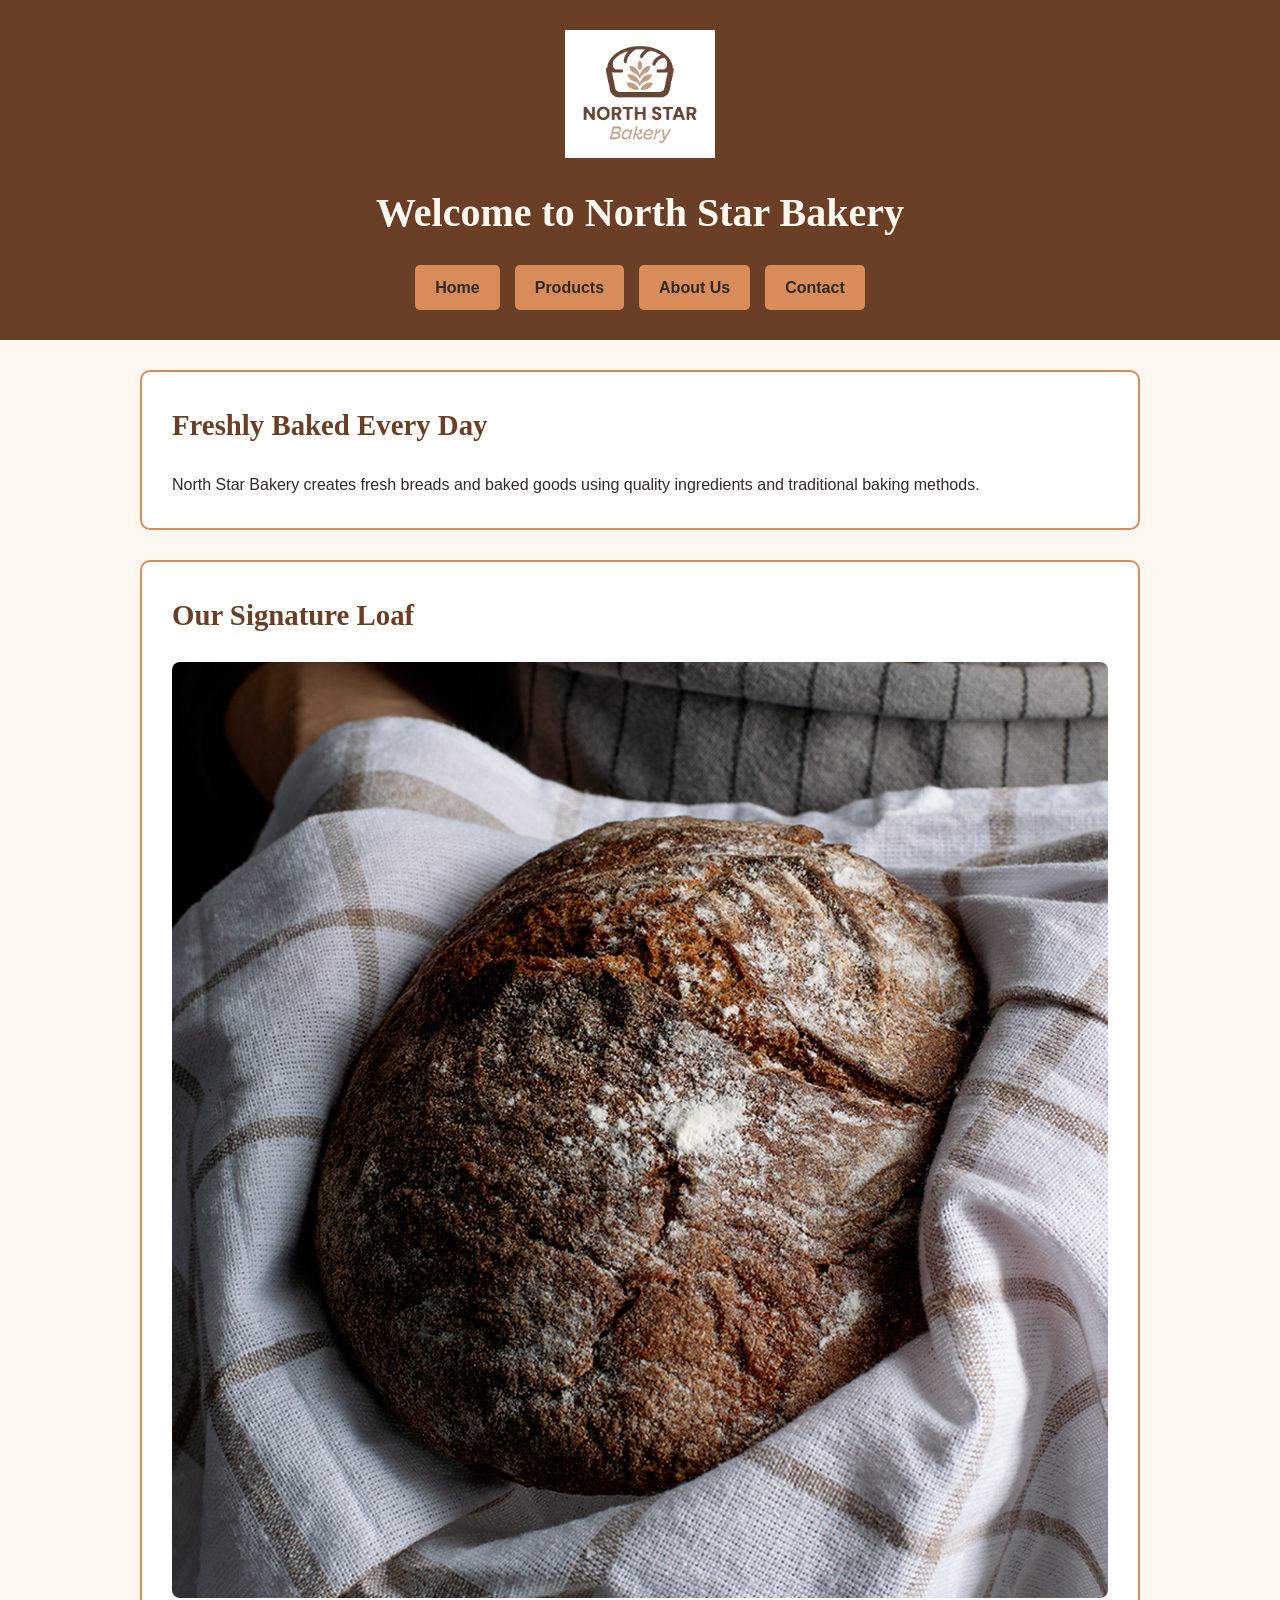
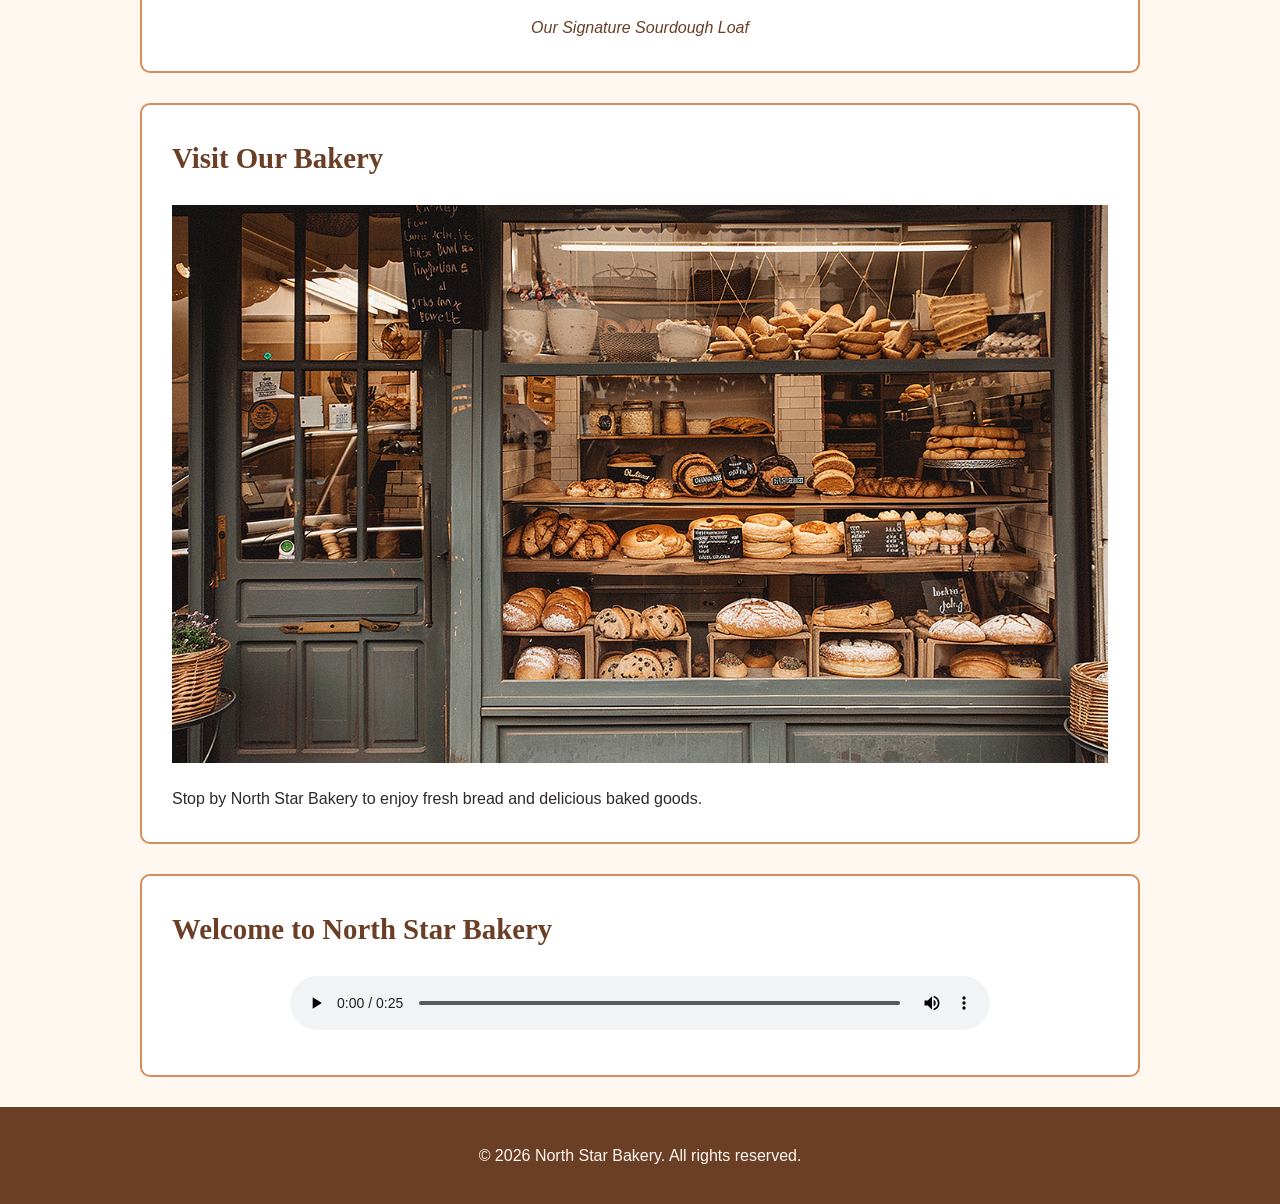
==== index.html @ e85665b4 "Upload touchstones files" ====
<!DOCTYPE html>
<html lang="en">
<head>
    <meta charset="UTF-8">
    <meta name="viewport" content="width=device-width, initial-scale=1.0">
    <title>North Star Bakery - Home</title>
    <link rel="stylesheet" href="style.css"
</head>

<body>

    <header>
        <img src="bakery-logo_c.png" alt="North Star Bakery logo">

        <h1>Welcome to North Star Bakery</h1>
          <nav>
            <ul>
                <li><a href="index.html">Home</a></li>
                <li><a href="products.html">Products</a></li>
                <li><a href="about.html">About Us</a></li>
                <li><a href="contact.html">Contact</a></li>
            </ul>
        </nav>
    </header>

    <main>

        <section>
            <h2>Freshly Baked Every Day</h2>
            <p>
                   North Star Bakery creates fresh breads and baked goods using
                quality ingredients and traditional baking methods.
            </p>
        </section>

        <section>
            <h2>Our Signature Loaf</h2>

            <figure>
                <img src="bakery-signature-loaf_c.png"
                     alt="Sliced artisan sourdough loaf displaying a porous crumb structure">
                <figcaption>Our Signature Sourdough Loaf</figcaption>
            </figure>
        </section>
 <section>
            <h2>Visit Our Bakery</h2>

            <img src="bakery-storefront_c.png"
                 alt="Exterior storefront of North Star Bakery">

            <p>
                Stop by North Star Bakery to enjoy fresh bread and delicious
                baked goods.
            </p>
        </section>

        <section>
            <h2>Welcome to North Star Bakery</h2>
             <audio controls>
                <source src="bakery-welcome_c.mp3" type="audio/mpeg">
                Your browser does not support the audio element.
            </audio>
        </section>

    </main>

    <footer>
         <p>&copy; 2026 North Star Bakery. All rights reserved.</p>
    </footer>

</body>
</html>
---- style.css ----
* {
    box-sizing: border-box;
}

body {
    margin: 0;
    background-color: #FFF8F0;
    color: #2F2A26;
    font-family: Arial, sans-serif;
    line-height: 1.6;
}

/* Header */
header {
    background-color: #6B3E26;
    color: #FFF8F0;
    padding: 20px;
    text-align: center;
}

header img {
    width: 150px;
    max-width: 100%;
    height: auto;
}

h1,
h2 {
    font-family: Georgia, serif;
}

h1 {
    margin: 15px 0;
    font-size: 2rem;
}

h2 {
    color: #6B3E26;
    font-size: 1.5rem;
    margin-top: 0;
}

/* Navigation */
nav ul {
    display: flex;
    flex-direction: column;
    gap: 10px;
    list-style: none;
    margin: 20px 0 0;
    padding: 0;
}

nav a {
    display: block;
    padding: 10px;
    background-color: #D88C5A;
    color: #2F2A26;
    text-decoration: none;
    font-weight: bold;
    border-radius: 5px;
}

nav a:hover,
nav a:focus {
    background-color: #FFF8F0;
    color: #6B3E26;
}

/* Main content */
main {
    display: flex;
    flex-direction: column;
    gap: 25px;
    width: 90%;
    max-width: 1000px;
    margin: 30px auto;
}

section {
    background-color: #FFFFFF;
    padding: 25px;
    border: 2px solid #D88C5A;
    border-radius: 10px;
}

section p {
    margin-bottom: 0;
}

/* Images */
figure {
    margin: 0;
    text-align: center;
}

img {
    max-width: 100%;
    height: auto;
}

figure img {
    border-radius: 8px;
}

figcaption {
    margin-top: 10px;
    font-style: italic;
    color: #6B3E26;
}

/* Audio and video */
audio,
video {
    display: block;
    width: 100%;
    max-width: 700px;
    margin: 15px auto;
}

/* Form */
form {
    width: 100%;
}

fieldset {
    border: 2px solid #D88C5A;
    border-radius: 8px;
    padding: 20px;
}

legend {
    padding: 0 10px;
    color: #6B3E26;
    font-family: Georgia, serif;
    font-weight: bold;
}

label {
    display: block;
    margin-bottom: 5px;
    font-weight: bold;
}

input,
textarea {
    width: 100%;
    padding: 10px;
    border: 1px solid #6B3E26;
    border-radius: 5px;
    font-family: Arial, sans-serif;
    font-size: 1rem;
}

textarea {
    resize: vertical;
}

button {
    padding: 12px 20px;
    background-color: #6B3E26;
    color: #FFF8F0;
    border: none;
    border-radius: 5px;
    font-size: 1rem;
    font-weight: bold;
    cursor: pointer;
}

button:hover,
button:focus {
    background-color: #D88C5A;
    color: #2F2A26;
}

/* Footer */
footer {
    background-color: #6B3E26;
    color: #FFF8F0;
    text-align: center;
    padding: 20px;
    margin-top: 30px;
}

/* Larger screens */
@media (min-width: 700px) {

    header {
        padding: 30px;
    }

    nav ul {
        flex-direction: row;
        justify-content: center;
        gap: 15px;
    }

    nav a {
        padding: 10px 20px;
    }

    main {
        gap: 30px;
    }

    h1 {
        font-size: 2.5rem;
    }

    h2 {
        font-size: 1.8rem;
    }

    section {
        padding: 30px;
    }
}
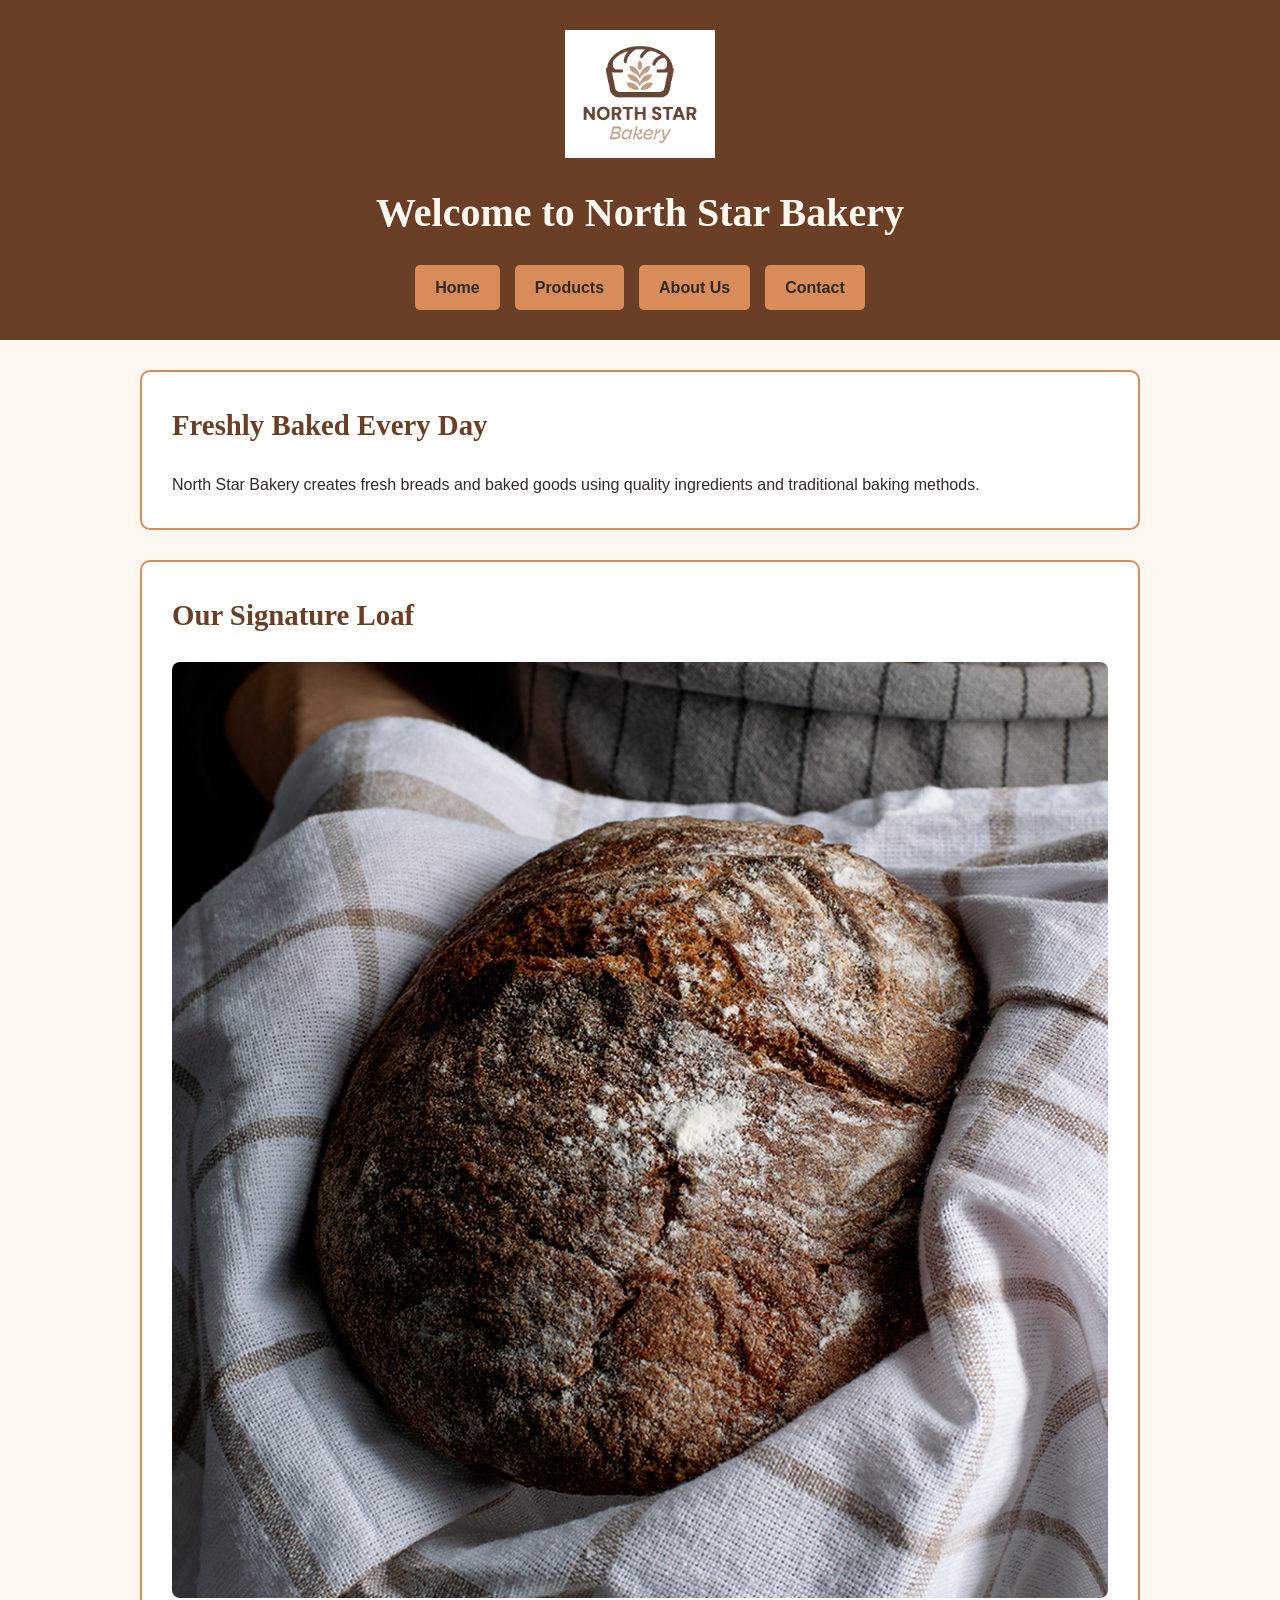
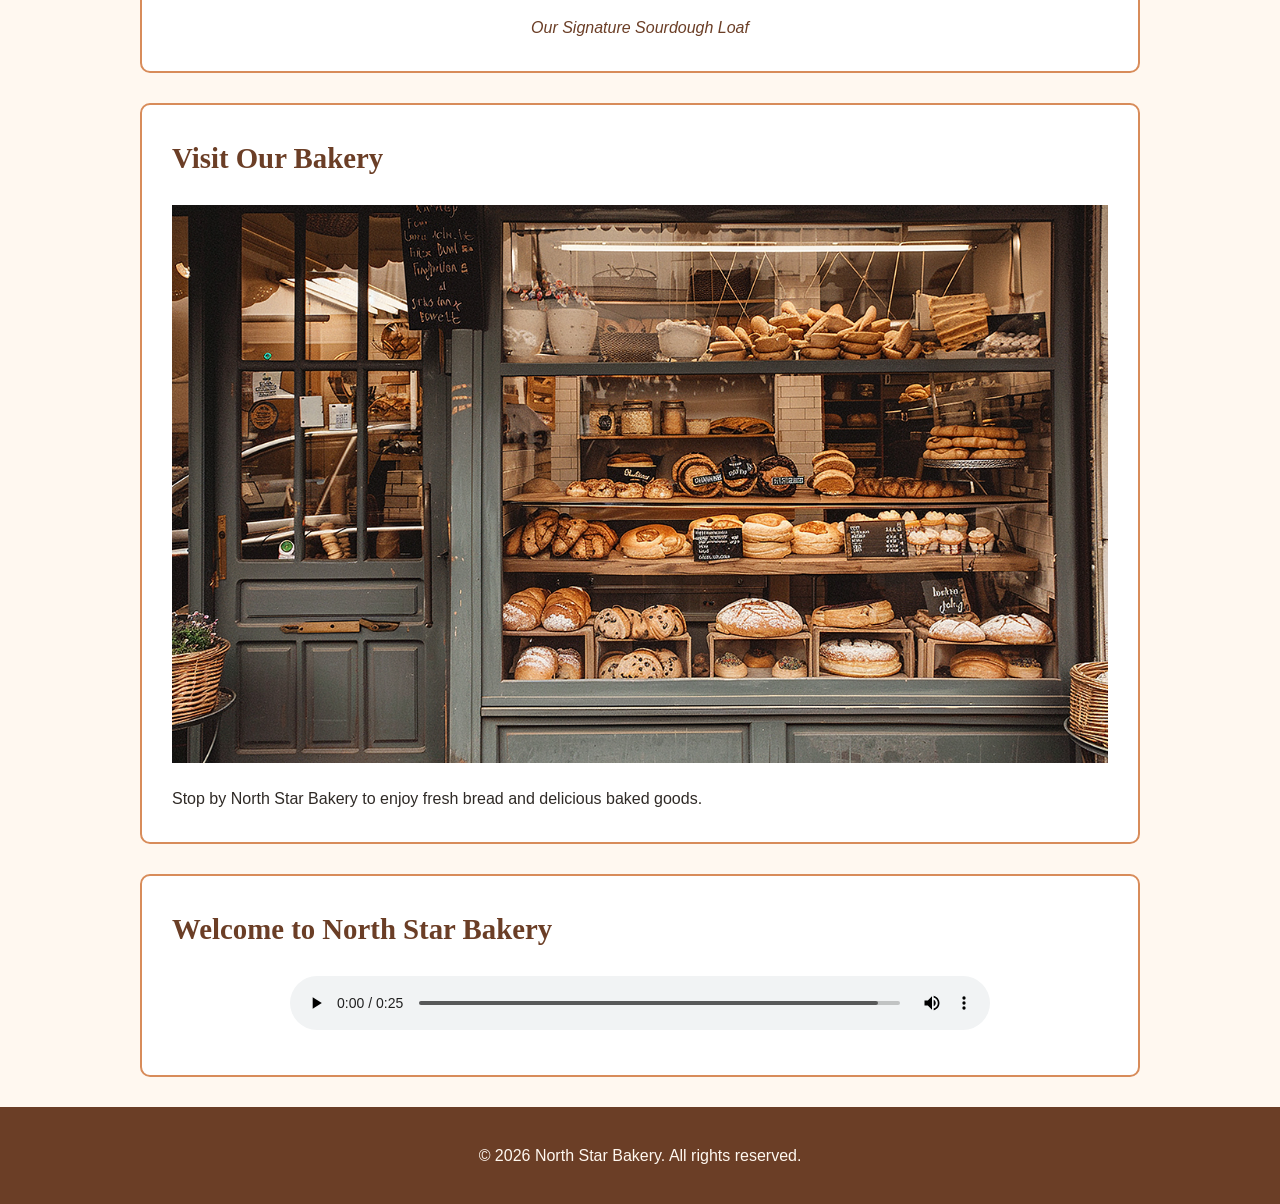
==== commit 565f3703: "add JavaScript file for touchstone 4" ====
--- a/index.html
+++ b/index.html
@@ -67,6 +67,6 @@
     <footer>
          <p>&copy; 2026 North Star Bakery. All rights reserved.</p>
     </footer>
+</body>
 
-</body>
 </html>
